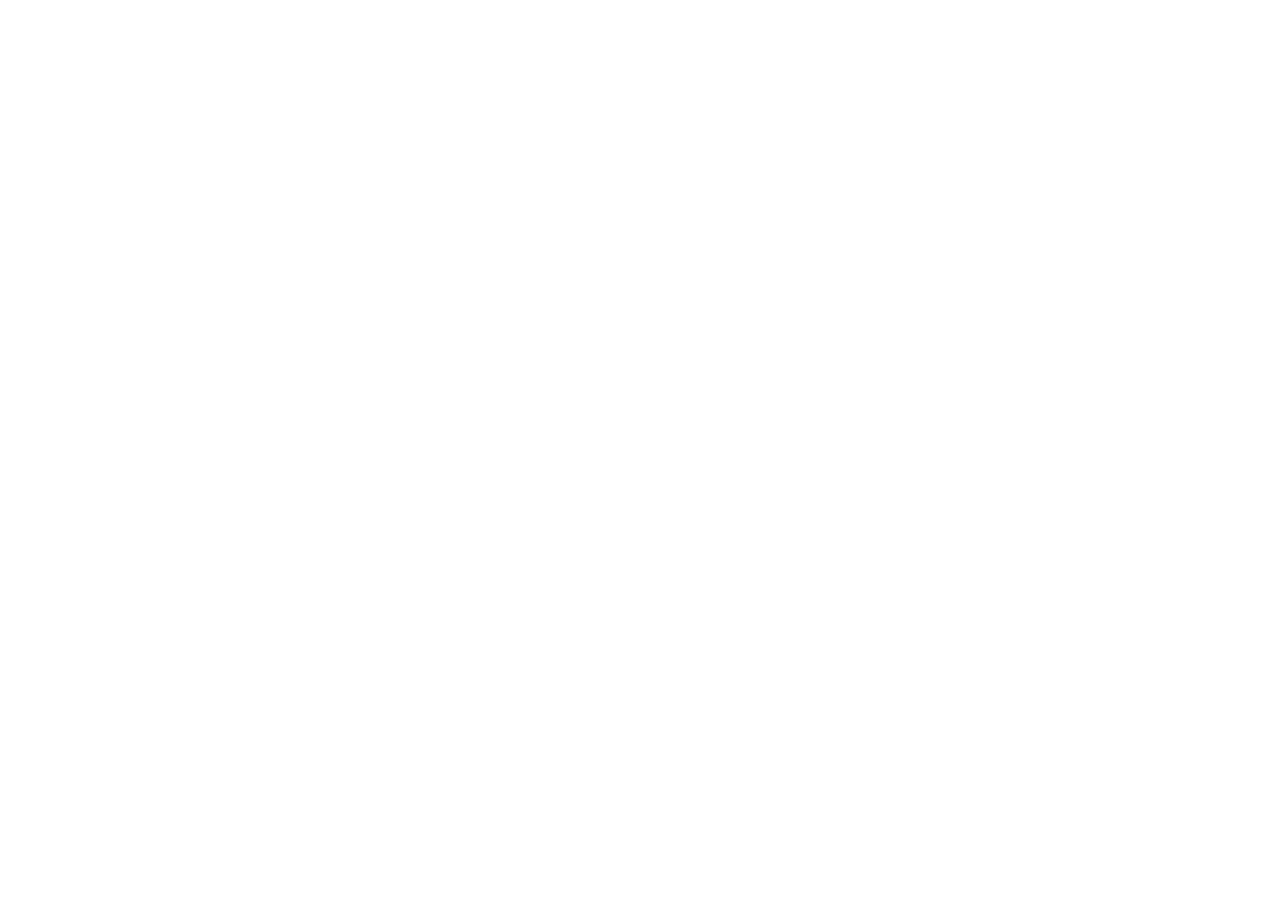
==== index.html @ ef7d28e6 "first commit" ====
<!DOCTYPE html>
<html>
    <head>
        <meta charset="utf-8">
        <link rel="stylesheet" href="style.css">
        <link rel="preconnect" href="https://fonts.googleapis.com">
        <link href="https://fonts.googleapis.com/css2?family=Raleway:wght@700&display=swap" rel="stylesheet">
        <link rel="preconnect" href="https://fonts.googleapis.com">
       <link rel="preconnect" href="https://fonts.gstatic.com" crossorigin>
       <link href="https://fonts.googleapis.com/css2?family=Raleway&display=swap" rel="stylesheet">
  </head>
       <body>
        
    </body>
</html>
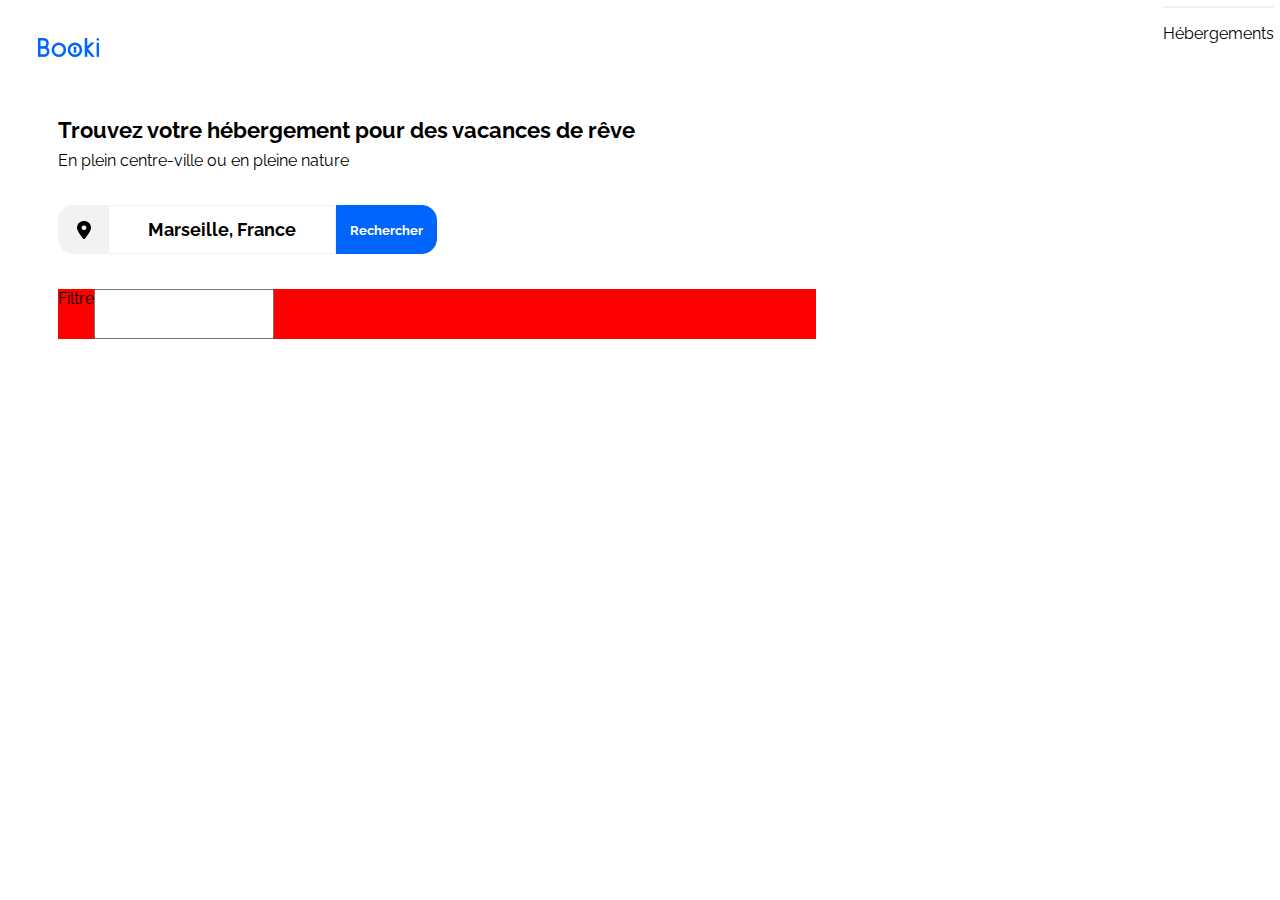
==== commit 2d382177: "navigation" ====
--- a/index.html
+++ b/index.html
@@ -1,15 +1,55 @@
 <!DOCTYPE html>
 <html>
-    <head>
-        <meta charset="utf-8">
-        <link rel="stylesheet" href="style.css">
-        <link rel="preconnect" href="https://fonts.googleapis.com">
-        <link href="https://fonts.googleapis.com/css2?family=Raleway:wght@700&display=swap" rel="stylesheet">
-        <link rel="preconnect" href="https://fonts.googleapis.com">
-       <link rel="preconnect" href="https://fonts.gstatic.com" crossorigin>
-       <link href="https://fonts.googleapis.com/css2?family=Raleway&display=swap" rel="stylesheet">
-  </head>
-       <body>
-        
-    </body>
+
+<head>
+    <meta charset="utf-8">
+    <link rel="stylesheet" href="style.css">
+    <link rel="preconnect" href="https://fonts.googleapis.com">
+    <link href="https://fonts.googleapis.com/css2?family=Raleway:wght@700&display=swap" rel="stylesheet">
+    <link rel="preconnect" href="https://fonts.googleapis.com">
+    <link rel="preconnect" href="https://fonts.gstatic.com" crossorigin>
+    <link href="https://fonts.googleapis.com/css2?family=Raleway&display=swap" rel="stylesheet">
+</head>
+
+<body>
+    <div class="main-container">
+        <header>
+            <img class="title" src="images/Logo.png" alt="">
+
+            <nav>
+
+                <div class="buttonHeader">
+                    <div class="buttonHebergement">
+                        <li><a href="#hebergements">Hébergements</a> </li>
+                    </div>
+                    <div class="buttonActivite">
+                        <li><a href="#activites">Activités</a></li>
+                    </div>
+                </div>
+            </nav>
+        </header>
+        <main>
+            <div class="infoGroup">
+                <div class="headline">
+                    <h1>Trouvez votre hébergement pour des vacances de rêve</h1>
+                    <h2>En plein centre-ville ou en pleine nature</h2>
+                </div>
+                
+                <form class="search" action="#">
+                    <img class="search-icon" src="images/Localisation.png" alt="">
+                    <input type="text" class="search-bar" placeholder="Marseille, France">
+                    <button type="submit" class="search-button">Rechercher</button>
+                </form>
+                <form action="" class="filter-bar">
+                    <h2>Filtre</h2>
+                    <input type="text">
+                </form>
+            </div>
+            
+
+        </main>
+        <footer></footer>
+    </div>
+</body>
+
 </html>--- a/style.css
+++ b/style.css
@@ -0,0 +1,169 @@
+/* ------------------------GENERAL----------------- */
+
+* {
+    font-family: 'Raleway', sans-serif;
+}
+
+body {
+    width: 1440px;
+
+}
+
+/* -------------------------Header---------------------------- */
+.title {
+    margin-top: 30px;
+    margin-left: 30px;
+    height: 19px;
+}
+
+header {
+    display: flex;
+    justify-content: space-between;
+    height: 79px;
+    
+    width: 100%;
+    margin-bottom: px;
+    
+
+}
+
+header nav li {
+    display: inline-block;
+    padding-top: 16px;
+}
+
+.buttonHeader {
+    display: flex;
+}
+
+.buttonActivite {
+    margin-right: 42.61px;
+
+}
+
+.buttonHebergement {
+    margin-right: 69px;
+
+}
+
+a {
+    color: #000000;
+    text-decoration: none;
+    font-style: normal;
+    font-weight: 400;
+    font-size: 16px;
+    border-top: 2px solid #F2F2F2;
+    padding-top: 16px;
+}
+
+a:hover {
+    color: #0065FC;
+    ;
+    border-top: 2px solid #0065FC;
+    ;
+}
+
+/* --------------------- Infos Groupe--------------*/
+.infoGroup
+{
+    width: 100%;
+    height: 281px;
+    
+}
+.headline
+{
+    width: 100%;
+    height: 53px;
+   
+    margin-left: 50px;
+    margin-top: 30px;
+}
+h1 {
+    
+    font-size: 22px;
+    font-style: normal;
+    font-weight: 700;
+    margin-top: 0px;
+    margin-bottom: 8px;
+}
+
+h2 {
+    
+    margin-top: 0px;
+    font-style: normal;
+    font-weight: 400;
+    font-size: 16px;
+    color: #000000;
+}
+
+/* Search-Bar */
+
+ .search
+{
+    width: 379px;
+    height: 49px;
+    background-color: #F2F2F2;
+    margin-top: 35px;
+    margin-left: 50px;
+    border-radius: 15px;
+    display: flex;
+    
+    
+}
+
+.search-icon
+{
+    width: 14px;
+    height: 18px;
+    margin: 15px 16px 0px 18px;
+    border: 1px solid #F2F2F2;
+}
+.search-bar
+{
+    
+    width: 233px;
+    color: #000000;
+    text-align: center;
+    font-style: normal;
+    font-weight: 700;
+    font-size: 18px;
+    border: 1px solid #F2F2F2;
+   
+   
+}
+::placeholder
+{
+    color: #000000;
+    text-align: center;
+    font-style: normal;
+    font-weight: 700;
+    font-size: 18px;
+    
+    
+}
+
+.search-button
+{
+   width: 132px;
+   height: 49px;
+   color: #FFFFFF;
+   font-weight: 700;
+   background-color: #0065FC;
+   align-self: flex-end;
+   border-radius: 0px 15px 15px 0px;
+   border: 1px solid #0065FC;
+}
+
+/* filtre */
+
+.filter-bar
+{
+    width: 758px;
+    height: 50px;
+    background-color: red;
+    margin-left: 50px;
+    margin-top: 35px;
+    display: flex;
+}
+
+
